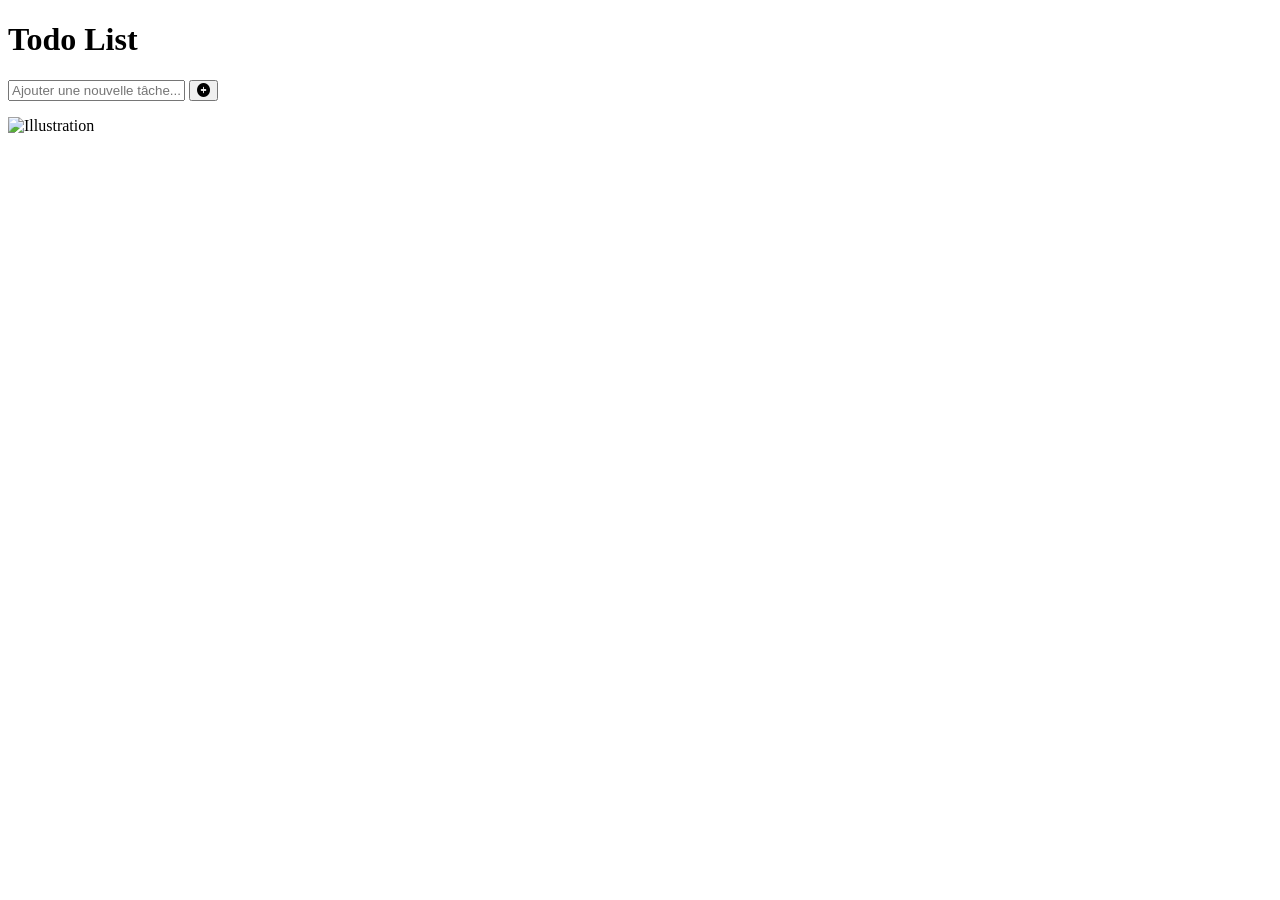
==== Index.html @ 6dc4375e "Index de a page" ====
<!DOCTYPE html>
<html lang="fr">
<head>
    <meta charset="UTF-8">
    <meta name="viewport" content="width=device-width, initial-scale=1.0">
    <title>Gestion de To-Do Lists</title>
    <link rel="stylesheet" href="styles.css">
    <link rel="stylesheet" href="https://cdnjs.cloudflare.com/ajax/libs/font-awesome/6.0.0-beta3/css/all.min.css">
</head>
<body>

    <div class="container">
        <h1>Todo List</h1>
        <div class="input-container">
            <input class="todo-input" placeholder="Ajouter une nouvelle tâche...">
            <button class="add-button">
                <i class="fa fa-plus-circle"></i>
            </button>
        </div>

        <div class="todos-container">
            <ul class="todos"></ul>
            <img class="image-1" src="/image/undraw_completing_re_i7ap.svg" alt="Illustration">
        </div>
    </div>

    
    <div class="neon-container"></div>

    <script src="script.js"></script>
</body>
</html>
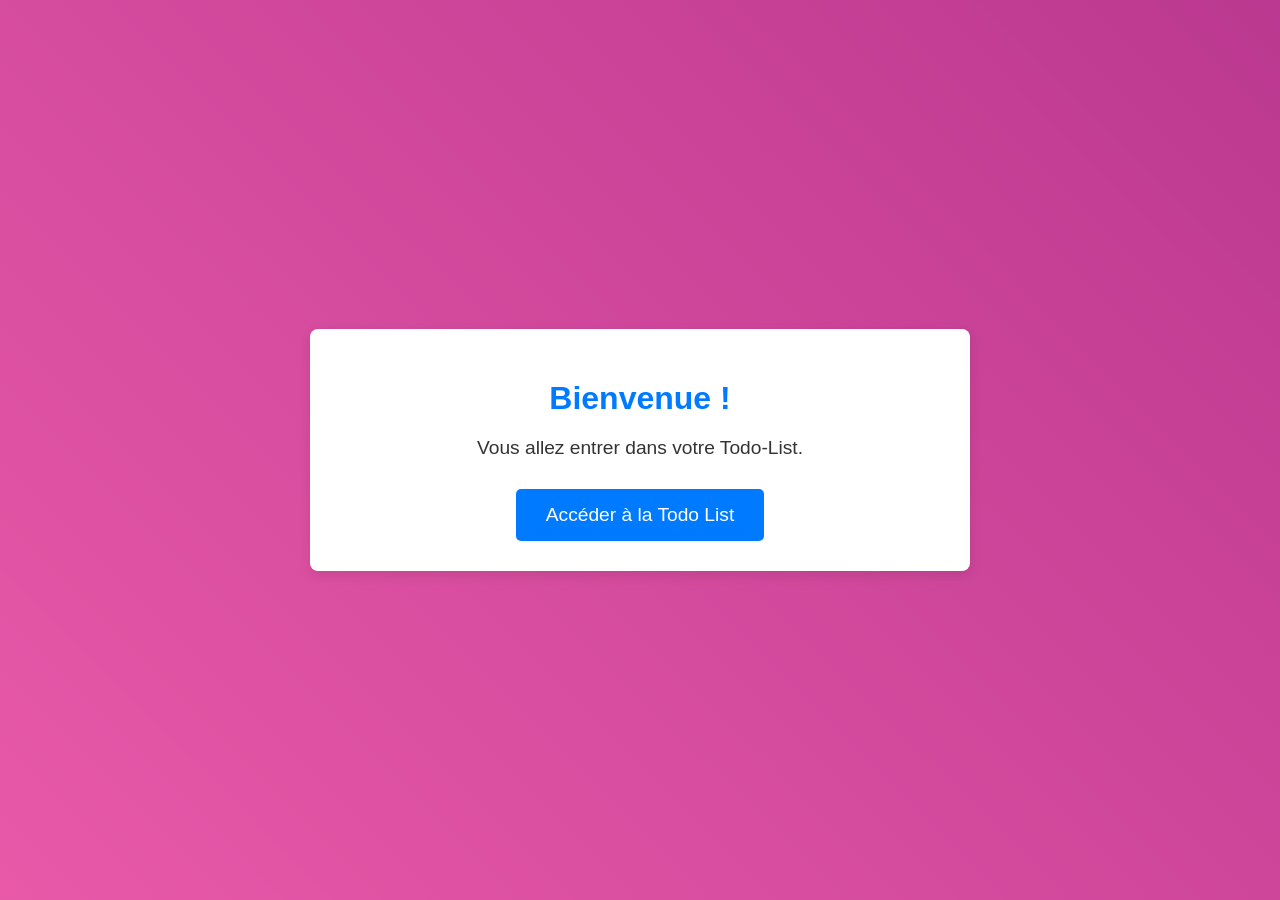
==== commit 9e13d8df: "V2 de la todolist" ====
--- a/Index.html
+++ b/Index.html
@@ -3,30 +3,17 @@
 <head>
     <meta charset="UTF-8">
     <meta name="viewport" content="width=device-width, initial-scale=1.0">
-    <title>Gestion de To-Do Lists</title>
+    <title>Bienvenue sur notre Todo List</title>
     <link rel="stylesheet" href="styles.css">
-    <link rel="stylesheet" href="https://cdnjs.cloudflare.com/ajax/libs/font-awesome/6.0.0-beta3/css/all.min.css">
 </head>
 <body>
-
-    <div class="container">
-        <h1>Todo List</h1>
-        <div class="input-container">
-            <input class="todo-input" placeholder="Ajouter une nouvelle tâche...">
-            <button class="add-button">
-                <i class="fa fa-plus-circle"></i>
-            </button>
-        </div>
-
-        <div class="todos-container">
-            <ul class="todos"></ul>
-            <img class="image-1" src="/image/undraw_completing_re_i7ap.svg" alt="Illustration">
-        </div>
+    <div class="home-container">
+        <h1>Bienvenue !</h1>
+        <p>Vous allez entrer dans votre Todo-List.</p>
+        <button id="go-to-todo" class="animated-button">
+            <a href="/home.html">Accéder à la Todo List</a>
+        </button>
     </div>
-
-    
-    <div class="neon-container"></div>
-
     <script src="script.js"></script>
 </body>
 </html>
--- a/styles.css
+++ b/styles.css
@@ -0,0 +1,387 @@
+body {
+    font-family: Arial, sans-serif;
+    margin: 0;
+    padding: 0;
+    background-color: #8e1878;
+    color: #333;
+    display: flex;
+    justify-content: center;
+    align-items: center;
+    height: 100vh;
+    text-align: center;
+}
+
+/* Home */
+
+/* #############################################################################*/
+
+.home-container {
+    width: 80%;
+    max-width: 600px;
+    padding: 30px;
+    background-color: #fff;
+    border-radius: 8px;
+    box-shadow: 0px 4px 12px rgba(0, 0, 0, 0.1);
+    color: #333;
+}
+
+/* #############################################################################*/
+
+h1 {
+    font-size: 3rem;
+    margin-bottom: 20px;
+    color: #007bff;
+}
+
+/* #############################################################################*/
+
+p {
+    font-size: 1.2rem;
+    margin-bottom: 30px;
+}
+
+/* #############################################################################*/
+
+button {
+    padding: 15px 30px;
+    font-size: 1.2rem;
+    background-color: #007bff;
+    color: white;
+    border: none;
+    border-radius: 5px;
+    cursor: pointer;
+    transition: background-color 0.3s ease, transform 0.3s ease;
+}
+
+button:hover {
+    background-color: #0056b3;
+    transform: scale(1.1);
+}
+
+/* #############################################################################*/
+
+button a {
+    color: white;
+    text-decoration: none;
+}
+
+/* #############################################################################*/
+
+.animated-button {
+    position: relative;
+    display: inline-block;
+}
+
+.animated-button:after {
+    content: '';
+    position: absolute;
+    top: 0;
+    left: 0;
+    right: 0;
+    bottom: 0;
+    background-color: rgba(255, 255, 255, 0.3);
+    border-radius: 5px;
+    transition: transform 0.3s ease;
+    transform: scaleX(0);
+    transform-origin: bottom right;
+    pointer-events: none;
+}
+
+.animated-button:hover:after {
+    transform: scaleX(1);
+    transform-origin: top left;
+}
+
+/* #############################################################################*/
+
+.home-container img {
+    max-width: 100%;
+    height: auto;
+    opacity: 0.7;
+    margin-top: 30px;
+}
+
+/* #############################################################################*/
+
+.home-container::before {
+    content: '';
+    position: absolute;
+    top: 0;
+    left: 0;
+    right: 0;
+    bottom: 0;
+    background: linear-gradient(45deg, rgba(255, 105, 180, 0.8), rgba(255, 105, 180, 0.4));
+    z-index: -1;
+    animation: background-animation 5s ease infinite;
+}
+
+@keyframes background-animation {
+    0% { background: linear-gradient(45deg, rgba(255, 105, 180, 0.8), rgba(255, 105, 180, 0.4)); }
+    50% { background: linear-gradient(45deg, rgba(30, 144, 255, 0.8), rgba(30, 144, 255, 0.4)); }
+    100% { background: linear-gradient(45deg, rgba(255, 105, 180, 0.8), rgba(255, 105, 180, 0.4)); }
+}
+
+/* Index  */
+
+/* #############################################################################*/
+.container {
+    width: 90%;
+    max-width: 600px;
+    background-color: #fff;
+    padding: 20px;
+    border-radius: 8px;
+    box-shadow: 0px 4px 8px rgba(0, 0, 0, 0.1);
+    text-align: center;
+}
+
+/* #############################################################################*/
+
+h1 {
+    color: #007bff;
+    font-size: 2em;
+    margin-bottom: 20px;
+}
+
+/* #############################################################################*/
+
+.input-container {
+    display: flex;
+    justify-content: space-between;
+    margin-bottom: 20px;
+}
+
+.todo-input {
+    width: 100%;
+    padding: 10px;
+    font-size: 16px;
+    border: 1px solid #ddd;
+    border-radius: 4px;
+}
+
+.add-button {
+    background-color: #007bff;
+    color: #fff;
+    border: none;
+    cursor: pointer;
+    padding: 10px 15px;
+    margin-left: 5px;
+    border-radius: 4px;
+    font-size: 18px;
+    transition: background-color 0.3s;
+}
+
+.add-button:hover {
+    background-color: #0056b3;
+}
+
+/* #############################################################################*/
+
+.todos-container {
+    text-align: left;
+    position: relative;
+}
+
+.todos {
+    list-style: none;
+    padding: 0;
+    margin: 0;
+}
+
+/* #############################################################################*/
+
+.todo-item {
+    display: flex;
+    align-items: center;
+    padding: 10px;
+    border-bottom: 1px solid #ddd;
+    margin-bottom: 5px;
+    border-radius: 4px;
+}
+
+.todo-item:last-child {
+    border-bottom: none;
+}
+
+/* #############################################################################*/
+
+.check-container {
+    display: flex;
+    align-items: center;
+    justify-content: center;
+    width: 25px;
+    height: 25px;
+    border-radius: 50%;
+    border: 2px solid #007bff;
+    margin-right: 10px;
+    cursor: pointer;
+    transition: background-color 0.3s, color 0.3s;
+}
+
+.check-container.checked {
+    background-color: #28a745;
+    color: #fff;
+    border-color: #28a745;
+}
+
+/* #############################################################################*/
+
+.check-container i {
+    font-size: 16px;
+    display: none;
+}
+
+.check-container.checked i {
+    display: inline;
+}
+
+/* #############################################################################*/
+
+.todo-item span {
+    flex-grow: 1;
+    font-size: 16px;
+}
+
+/* #############################################################################*/
+
+.completed {
+    color: green;
+    text-decoration: line-through;
+}
+
+/* #############################################################################*/
+
+.add-subtodo-btn {
+    padding: 3px 8px;
+    background-color: #28a745;
+    color: white;
+    border: none;
+    cursor: pointer;
+    margin-left: 5px;
+    border-radius: 3px;
+    font-size: 12px;
+}
+
+/* #############################################################################*/
+
+.delete-btn,
+.delete-subtodo-btn {
+    background-color: #dc3545;
+    color: white;
+    border: none;
+    cursor: pointer;
+    padding: 5px 8px;
+    border-radius: 3px;
+    font-size: 14px;
+    margin-left: 10px;
+    transition: background-color 0.3s;
+}
+
+.delete-btn:hover,
+.delete-subtodo-btn:hover {
+    background-color: #c82333;
+}
+
+.delete-btn i,
+.delete-subtodo-btn i {
+    font-size: 16px;
+}
+
+/* #############################################################################*/
+
+.sub-todos {
+    list-style: none;
+    padding-left: 20px;
+    margin-top: 10px;
+}
+
+.sub-todo-item {
+    display: flex;
+    align-items: center;
+    padding: 5px 0;
+}
+
+.sub-todo-item input[type="time"] {
+    margin-left: 10px;
+    padding: 2px;
+}
+
+.validate-subtodo-btn {
+    background-color: #17a2b8;
+    color: white;
+    border: none;
+    cursor: pointer;
+    padding: 3px 8px;
+    border-radius: 3px;
+    font-size: 12px;
+    margin-left: 5px;
+}
+
+/* Image par défaut */
+.image-1 {
+    display: block;
+    width: 100%;
+    max-width: 200px;
+    margin: 20px auto;
+    opacity: 0.7;
+}
+
+
+
+
+/* #############################################################################*/
+
+.edit-btn,
+.edit-subtodo-btn {
+    background-color: #ffc107;
+    color: white;
+    border: none;
+    cursor: pointer;
+    padding: 5px 8px;
+    border-radius: 3px;
+    font-size: 14px;
+    margin-left: 10px;
+    transition: background-color 0.3s;
+}
+
+.edit-btn:hover,
+.edit-subtodo-btn:hover {
+    background-color: #e0a800;
+}
+
+.edit-btn i,
+.edit-subtodo-btn i {
+    font-size: 16px;
+}
+
+.filter-buttons {
+    margin-bottom: 20px;
+    text-align: center;
+    background-color: #7a1167;
+    margin-left: 40px;
+}
+
+h2{
+    color: #007bff;
+}
+
+.filter-btn {
+    padding: 10px 15px;
+    margin: 0 5px;
+    border: none;
+    cursor: pointer;
+    font-size: 16px;
+    border-radius: 4px;
+    background-color: #007bff;
+    color: white;
+    transition: background-color 0.3s;
+}
+
+.filter-btn:hover {
+    background-color: #0056b3;
+}
+
+.filter-btn.active {
+    background-color: #28a745; /* Met en évidence le bouton sélectionné */
+}
+
+
